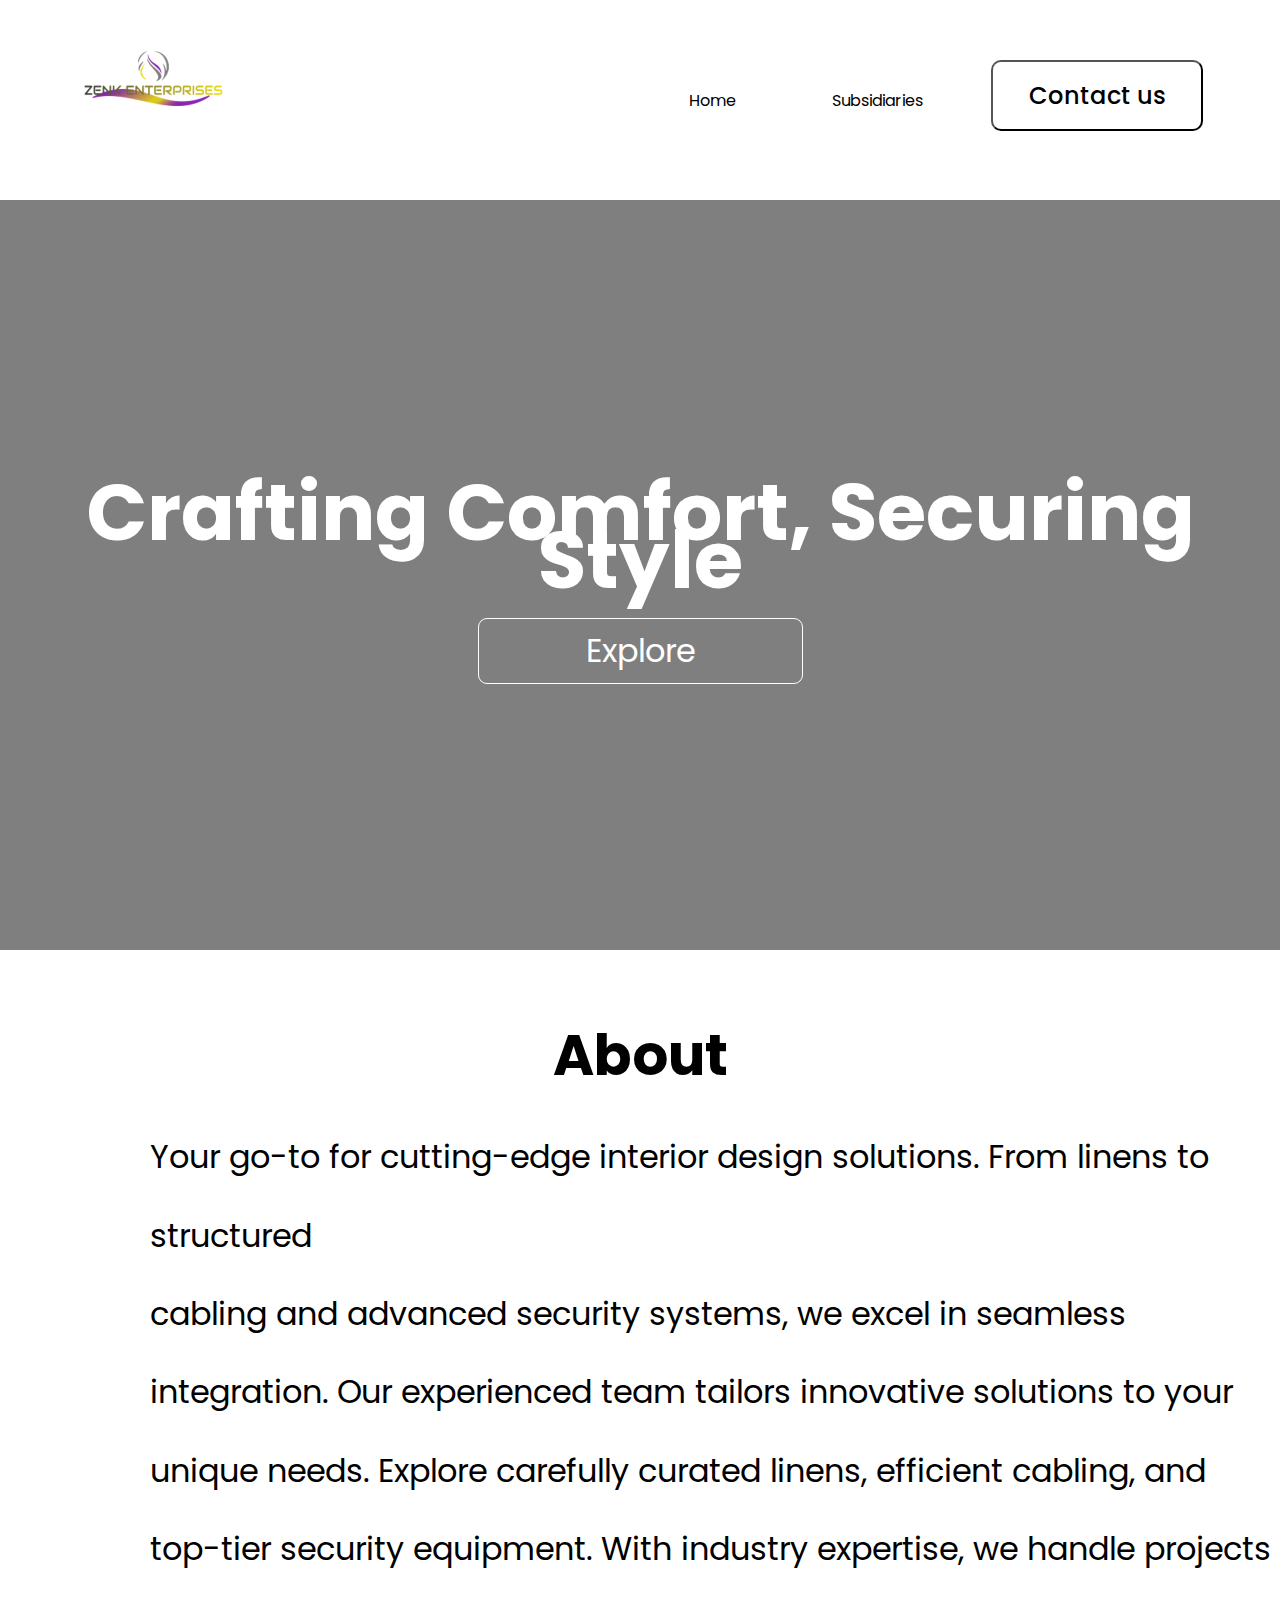
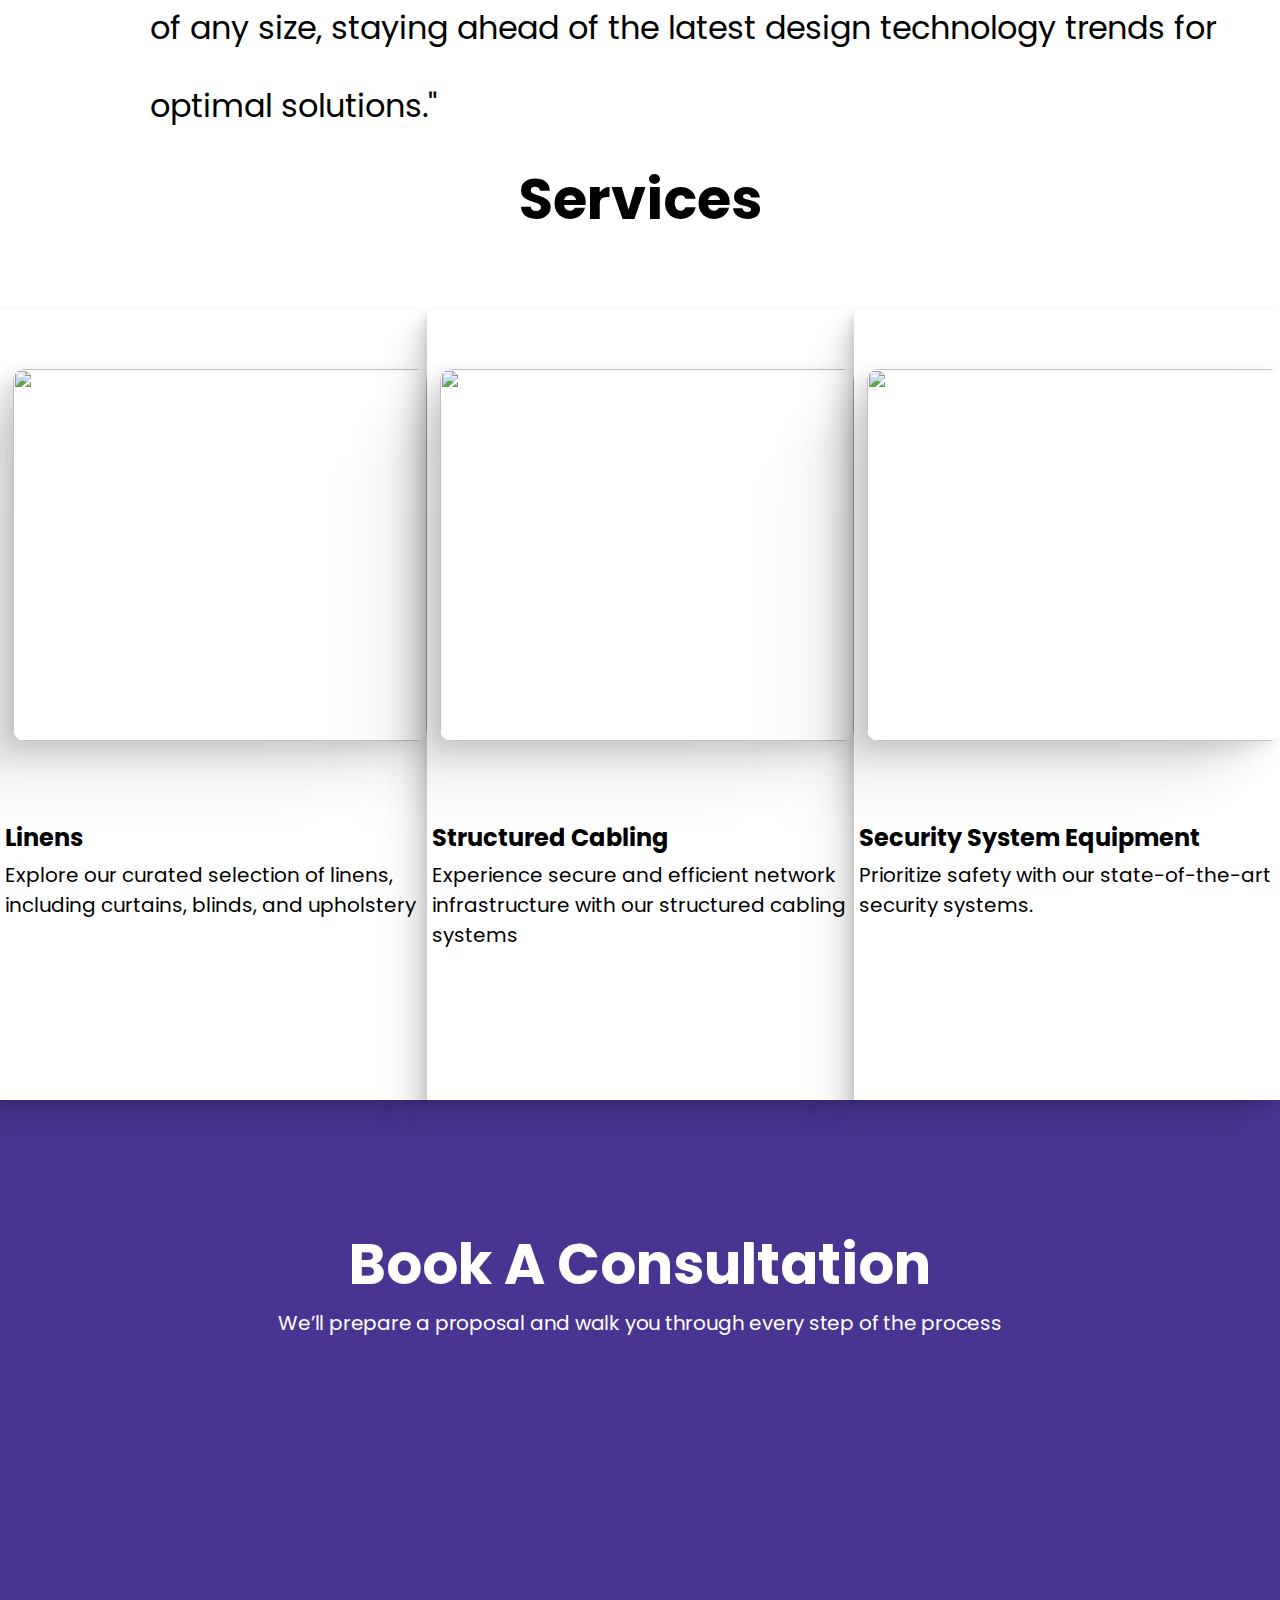
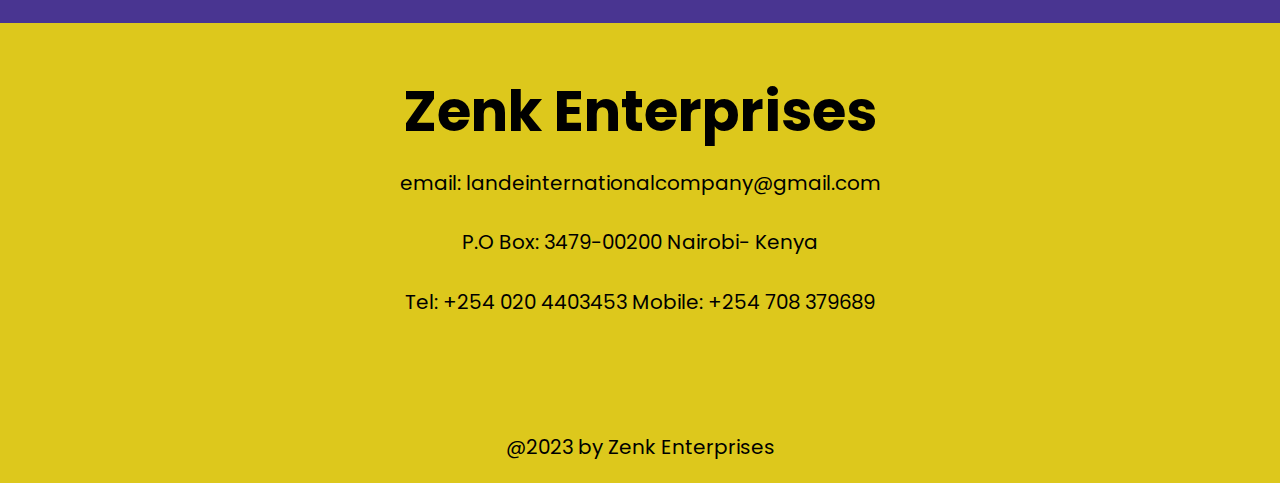
==== zenk.html @ 5ab0c8b9 "zenk" ====
<!DOCTYPE html>
<html lang="en">
<head>
    <meta charset="UTF-8">
    <meta name="viewport" content="width=device-width, initial-scale=1.0">
    <title>Document</title>
    <link rel="stylesheet" href="/zenk.css">
    <link href="https://fonts.googleapis.com/css2?family=Playfair+Display&family=Poppins:ital,wght@0,200;0,300;0,400;0,700;1,200&display=swap" rel="stylesheet">
</head>
<body>
    <section class="header">
    <nav>
      <a href="zenk.html "><img src="/imgs/Zenk Logo.png " alt="logo"></a>
      <div class="links">
        <ul>
          <li><a href="">Home</a></li>
          <li><a href="#">Subsidiaries</a></li>
          <button>Contact us</button>
             
        </ul>
      </div>
       
   </div>
    </nav>

  </section>

  <section class="hero">
    <div class="herotext">
      <h1>Crafting Comfort, Securing Style</h1>
      <button>Explore</button>
    </div>

    
  
</section>


<section class="about">
    <h2>About</h2>

    <p class="aboutcontent">
        Your go-to for cutting-edge interior design solutions. From linens to structured <br> cabling and advanced security systems, we excel in seamless integration. Our experienced team tailors innovative solutions to your unique needs. Explore carefully curated linens, efficient cabling, and top-tier security equipment. With industry expertise, we handle projects of any size, staying ahead of the latest design technology trends for optimal solutions."
        
    </p>

   

  </section>

   <section class="pic2">
    <img src="/imgs/mazen 4.avif.png" alt="">
   </section>

   <h3>Services</h3>

   <section class="recentprojects">

    <div class="projectframe">
      <img src="/imgs/zenk service 1.avif.png" alt="" class="img">
      <h4>Linens</h4>
      <p>Explore our curated selection of linens, including curtains, blinds, and upholstery </p>
      
    </div>
  
    <div class="projectframe">
      <img src="/imgs/zenk service 2.avif.png" alt="" class="img">
      <h4> Structured Cabling</h4>
      <p>Experience secure and efficient network infrastructure with our structured cabling systems</p>
      
    </div>
  
    <div class="projectframe">
      <img src="/imgs/zenk service 3.avif.png" alt="" class="img">
      <h4>Security System Equipment</h4>
      <p> Prioritize safety with our state-of-the-art security systems.</p>
      
  
      
  
  
    </div>
  
  </section>




  <section class="book">
    <h5> Book A Consultation </h5>
    <p class="BK">We’ll prepare a proposal and walk you through every step of the process</p>
    
  </section>


 <footer>
  <h6>Zenk Enterprises</h6>
  <p class="footertext">email: landeinternationalcompany@gmail.com</p>
  <p class="footertext">P.O Box: 3479-00200 Nairobi- Kenya</p>
  <p class="footertext">Tel: +254 020 4403453
    Mobile: +254 708 379689</p>
  <p class="footertext2 ">@2023 by Zenk Enterprises</p>
 </footer>

  


  

</body>
</html>
---- zenk.css ----
*{
    margin: 0;
    padding: 0;
    font-family: 'poppins' ;
   }


   nav{
    display: flex;
    padding: 2% 6%;
    justify-content: space-between;
    align-items: center;
  }

  nav ul li{
    display: inline;
    list-style-type: none;
    padding:28px;
    position: relative;
    float: left;
    margin-right:40px;
  }

  nav ul li a{
    text-decoration: none;
    color: black;
   } 


   nav ul button {
    
    color: black;
    text-align: center;
    font-family: Poppins;
    font-size: 24px;
    font-style: normal;
    font-weight: 500;
    line-height: normal;
    width: 212px;
    height: 71.756px;
    background-color: transparent;
    border-radius: 10px;
    
    
   } 


   .hero{
    
    height: 750px;
    background-repeat: fill;
    background: linear-gradient(0deg, rgba(0, 0, 0, 0.40) 0%, rgba(0, 0, 0, 0.40) 100%), url(/imgs/zenk\ hero.png), lightgray 0px -1169.15px / 100% 317.224% no-repeat  ;
    
    
    
   }

    .herotext {
    
    height: 73px;
    flex-direction: column;
    justify-content: center;
    font-size: 40px;
    font-weight: 600;
    line-height: 48px;
    letter-spacing: 0em;
    text-align: center;
    
   }

   .herotext h1{
    padding-top: 288px;
    color: white;
   }

   .herotext button{
    width: 325px;
    height: 66px;
    top: 395px;
    left: 554px;
    border: 1px;
    margin-top: 34px;
    background: transparent;
    border: 1px solid white ;
    border-radius: 9px;
    color: white;
    font-size: 32px;
    
   }


   .about h2{
    font-size: 56px;
    text-align: center;
    margin-top: 63px;
    
  }

  .aboutcontent{ 
    font-size: 32px;
    height: 546px;
    line-height: 245.071%;
    padding-left: 150px;
    margin-top: 20px;
  }


  hr{
    
    left: 40px;
    border: 1px solid black;
    margin: 40px;
    
  }

 .pic2{
  
  width: 1360px;
  object-fit: cover;
  
  
 }

 h3{
  text-align: center;
  font-size: 56px;
  padding: 68px;
 }



 .recentprojects{
  display: flex;
  justify-content: space-around;
  
}
.projectframe{
  width: 440px;
  height: 790px;
  background: #FFF;
  box-shadow: -3px 3px 8px 0px rgba(0, 0, 0, 0.10), -11px 11px 15px 0px rgba(0, 0, 0, 0.09), -25px 25px 21px 0px rgba(0, 0, 0, 0.05), -44px 44px 25px 0px rgba(0, 0, 0, 0.01), -68px 68px 27px 0px rgba(0, 0, 0, 0.00);
  
  
  
  
}
.img{
  width: 414px;
  height: 372px;
  border-radius: 12px;  
  box-shadow: -6px 5px 18px 0px rgba(0, 0, 0, 0.10), -25px 20px 32px 0px rgba(0, 0, 0, 0.09), -57px 46px 44px 0px rgba(0, 0, 0, 0.05), -101px 81px 52px 0px rgba(0, 0, 0, 0.01), -157px 127px 57px 0px rgba(0, 0, 0, 0.00);
 margin-left: 13px;
 margin-top: 59px;
 margin-bottom: 74px;
 object-fit: cover;
 

 }

.projectframe h4{
 color: #000;
 margin: 5px ;
 font-family: Poppins;
 font-size: 24px;
 font-style: normal;
 font-weight: 700;
 line-height: normal;
}
.projectframe p{
 color: #000;
 margin: 5px ;
 font-style: normal; 
 line-height: normal;
 font-size: 20px;
 

}


.book{
  background: #493591;
  height: 447px;
  padding-top: 76px;
}

h5{
  text-align: center;
  font-size: 56px;
  color: white;
  padding-top: 46px;
}


.BK{
  
  color: #FFF;
  text-align: center;
  font-family: Poppins;
  font-size: 20px;
  font-style: normal;
  font-weight: 400;
  line-height: 168.8%; /* 33.76px */
  letter-spacing: -0.22px;
  
  
  
}

footer{
  background: #DDC81C;
  height: 460px;
}

h6{
  text-align: center;
  font-size: 56px; 
  padding-top: 46px;
}


.footertext{
  text-align: center;
  color: #000;
  font-size: 20px;
  font-style: normal; 
  line-height: 296.25%;
  
}
.footertext2{
  text-align: center;
  color: #000;
  font-size: 20px;
  font-style: normal; 
  padding-top: 100px;
  
}
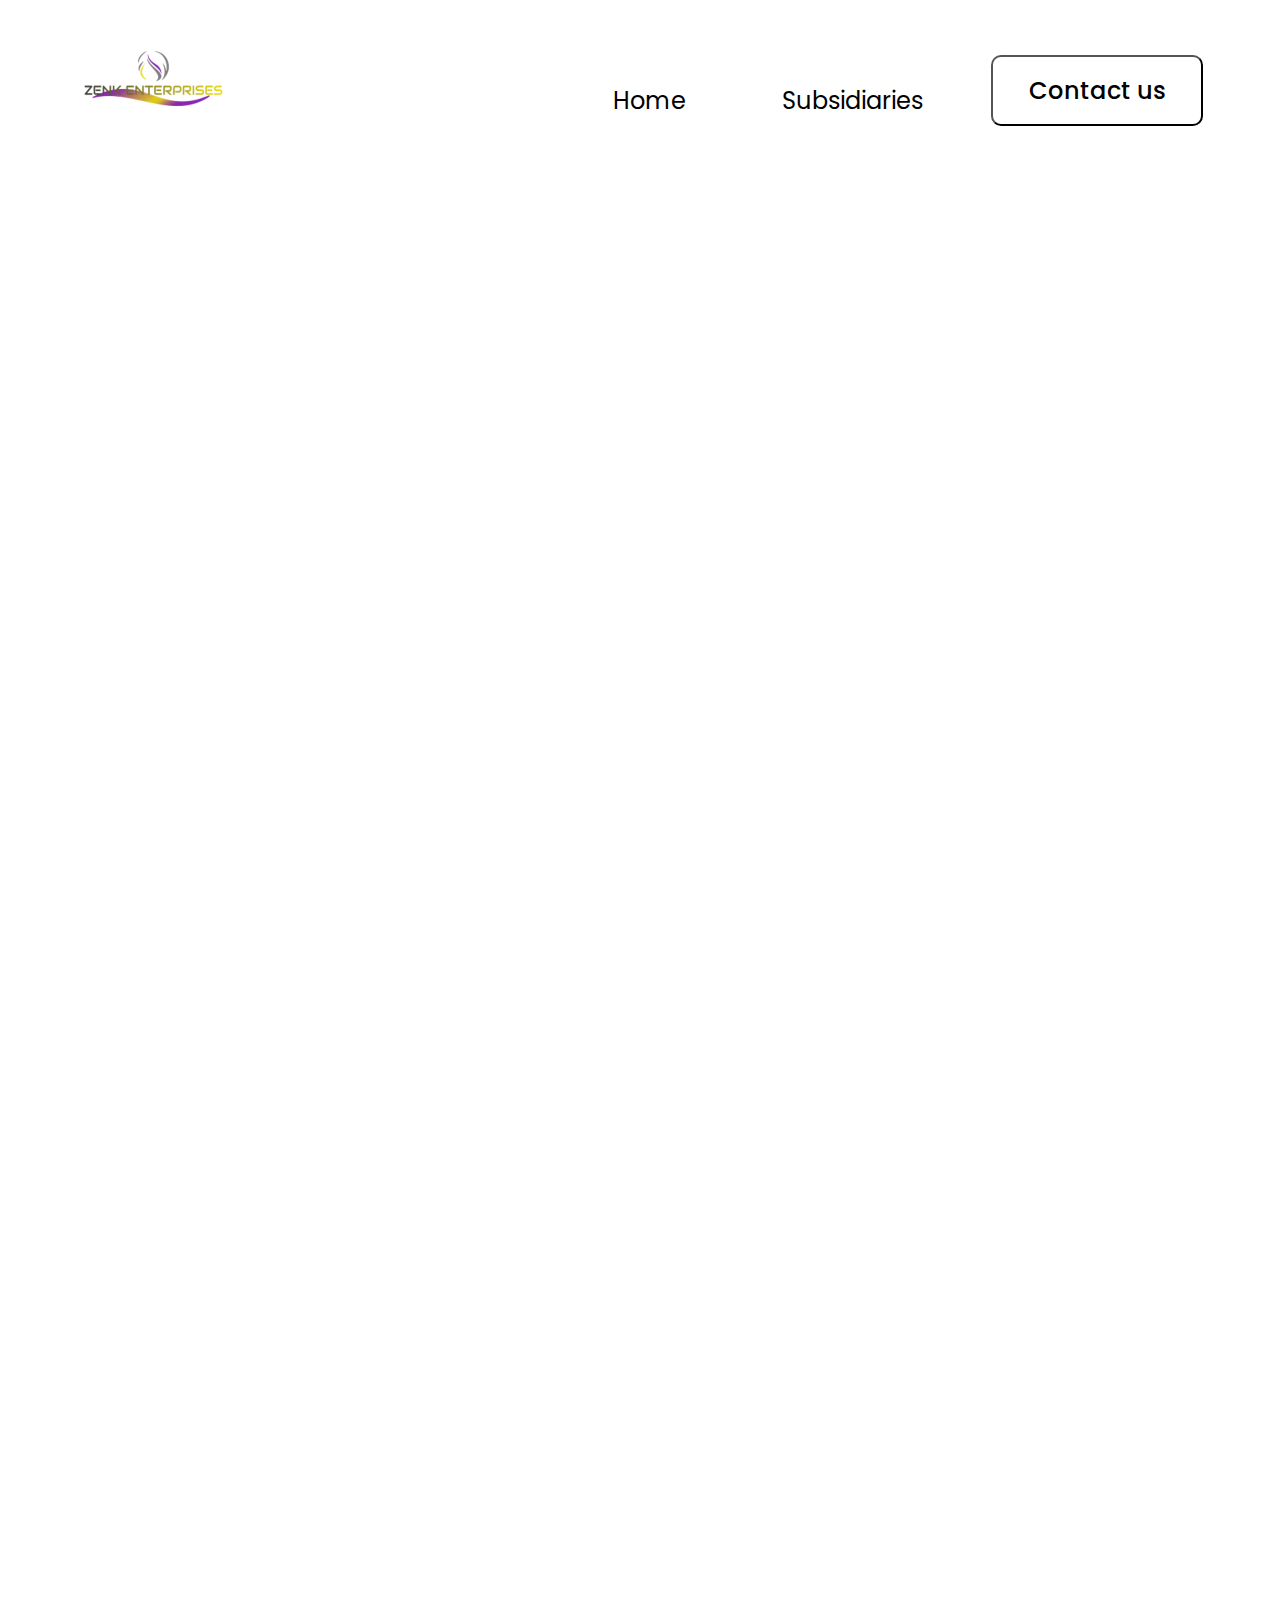
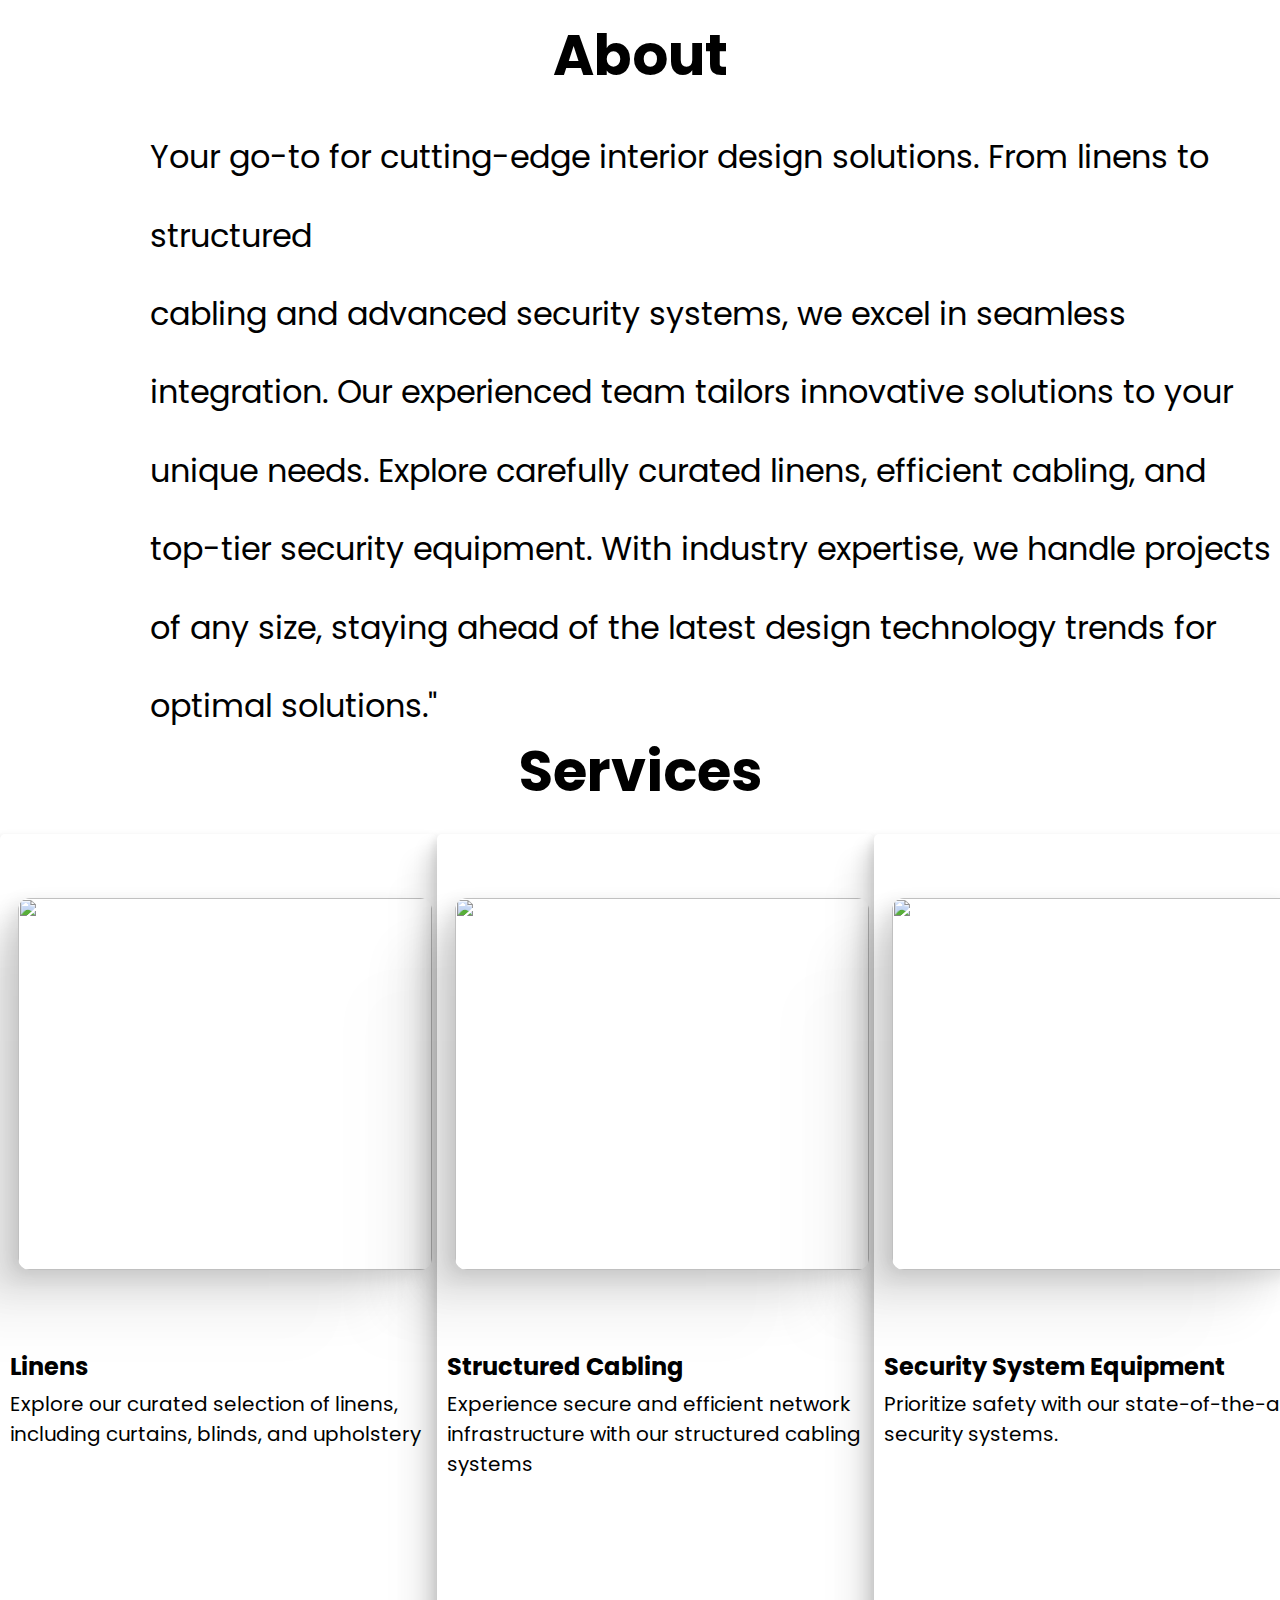
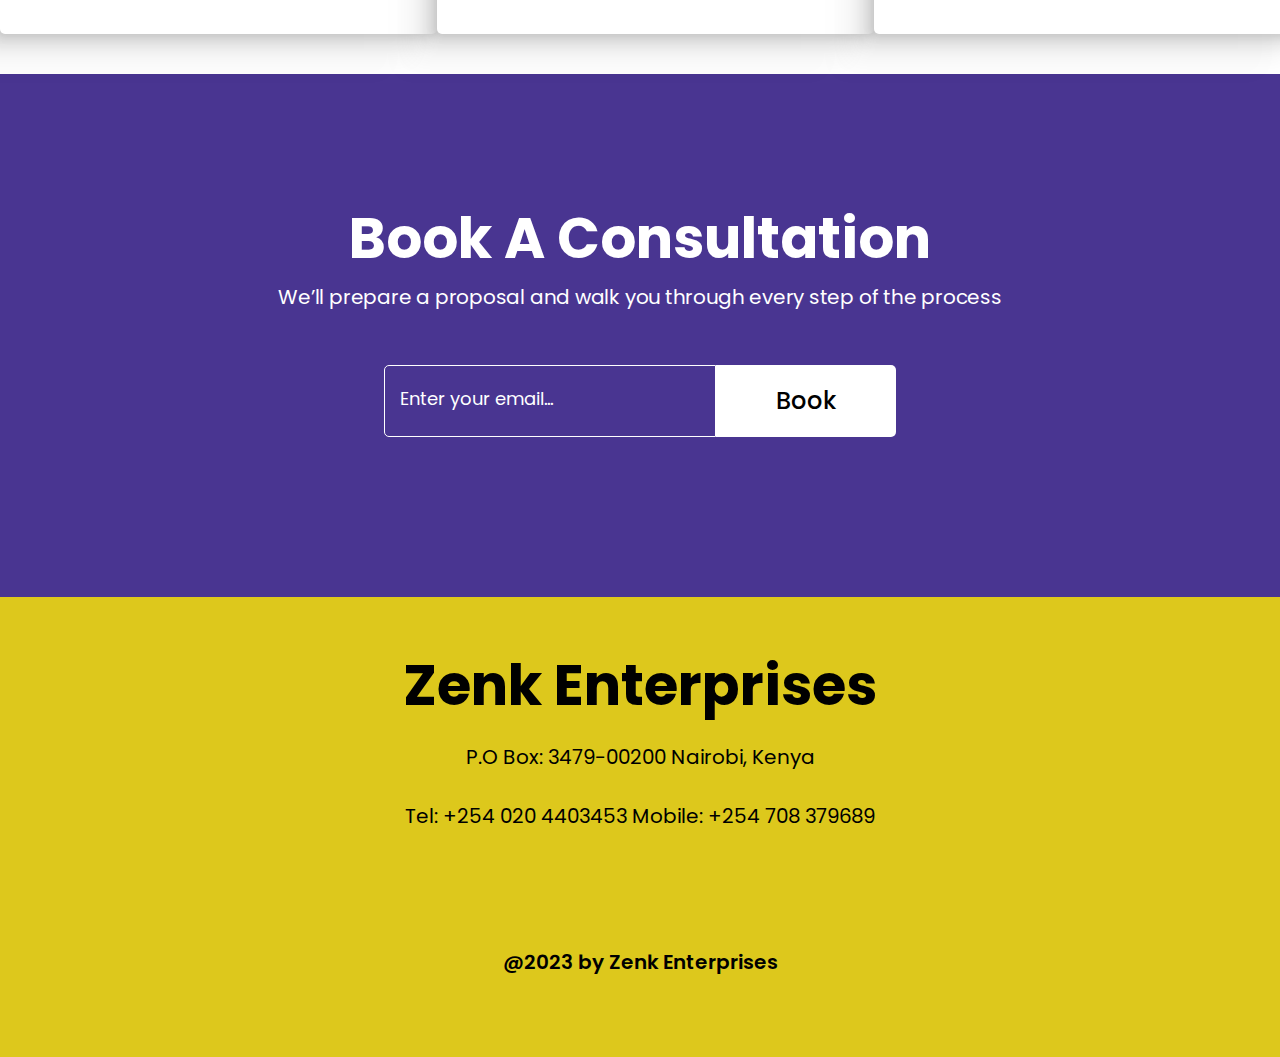
==== commit 766dc935: "Updated html & CSS files" ====
--- a/zenk.html
+++ b/zenk.html
@@ -1,111 +1,109 @@
 <!DOCTYPE html>
 <html lang="en">
-<head>
-    <meta charset="UTF-8">
-    <meta name="viewport" content="width=device-width, initial-scale=1.0">
-    <title>Document</title>
-    <link rel="stylesheet" href="/zenk.css">
-    <link href="https://fonts.googleapis.com/css2?family=Playfair+Display&family=Poppins:ital,wght@0,200;0,300;0,400;0,700;1,200&display=swap" rel="stylesheet">
-</head>
-<body>
+  <head>
+    <meta charset="UTF-8" />
+    <meta name="viewport" content="width=device-width, initial-scale=1.0" />
+    <title>Zenk Enterprises</title>
+    <link rel="stylesheet" href="zenk.css" />
+    <link
+      href="https://fonts.googleapis.com/css2?family=Playfair+Display&family=Poppins:ital,wght@0,200;0,300;0,400;0,700;1,200&display=swap"
+      rel="stylesheet"
+    />
+  </head>
+  <body>
     <section class="header">
-    <nav>
-      <a href="zenk.html "><img src="/imgs/Zenk Logo.png " alt="logo"></a>
-      <div class="links">
-        <ul>
-          <li><a href="">Home</a></li>
-          <li><a href="#">Subsidiaries</a></li>
-          <button>Contact us</button>
-             
-        </ul>
+      <nav>
+        <a href="zenk.html "><img src="imgs/Zenk Logo.png" alt="logo" /></a>
+        <div class="links">
+          <ul>
+            <li><a href="#">Home</a></li>
+            <li><a href="index.html">Subsidiaries</a></li>
+            <button>Contact us</button>
+          </ul>
+        </div>
+      </nav>
+    </section>
+
+    <section class="hero">
+      <div class="herotext">
+        <h1>Crafting Comfort, Securing Style</h1>
+        <button>Explore</button>
       </div>
-       
-   </div>
-    </nav>
+    </section>
 
-  </section>
+    <!-- About Zenk -->
+    <section class="about">
+      <h2>About</h2>
 
-  <section class="hero">
-    <div class="herotext">
-      <h1>Crafting Comfort, Securing Style</h1>
-      <button>Explore</button>
-    </div>
+      <p class="aboutcontent">
+        Your go-to for cutting-edge interior design solutions. From linens to
+        structured <br />
+        cabling and advanced security systems, we excel in seamless integration.
+        Our experienced team tailors innovative solutions to your unique needs.
+        Explore carefully curated linens, efficient cabling, and top-tier
+        security equipment. With industry expertise, we handle projects of any
+        size, staying ahead of the latest design technology trends for optimal
+        solutions."
+      </p>
+    </section>
 
-    
-  
-</section>
+    <section class="pic2">
+      <img src="imgs/mazen 4.avif.png" alt="" />
+    </section>
 
+    <!-- Services -->
+    <h3>Services</h3>
 
-<section class="about">
-    <h2>About</h2>
+    <section class="zenkservices">
+      <div class="projects">
+        <img src="imgs/zenk service 1.avif.png" alt="" class="img" />
+        <h4>Linens</h4>
+        <p>
+          Explore our curated selection of linens, including curtains, blinds,
+          and upholstery
+        </p>
+      </div>
 
-    <p class="aboutcontent">
-        Your go-to for cutting-edge interior design solutions. From linens to structured <br> cabling and advanced security systems, we excel in seamless integration. Our experienced team tailors innovative solutions to your unique needs. Explore carefully curated linens, efficient cabling, and top-tier security equipment. With industry expertise, we handle projects of any size, staying ahead of the latest design technology trends for optimal solutions."
-        
-    </p>
+      <div class="projects">
+        <img src="imgs/zenk service 2.avif.png" alt="" class="img" />
+        <h4>Structured Cabling</h4>
+        <p>
+          Experience secure and efficient network infrastructure with our
+          structured cabling systems
+        </p>
+      </div>
 
-   
+      <div class="projects">
+        <img src="imgs/zenk service 3.avif.png" alt="" class="img" />
+        <h4>Security System Equipment</h4>
+        <p>Prioritize safety with our state-of-the-art security systems.</p>
+      </div>
+    </section>
 
-  </section>
+    <!-- Book -->
+    <section class="book">
+      <h5>Book A Consultation</h5>
+      <p class="BK">
+        We’ll prepare a proposal and walk you through every step of the process
+      </p>
 
-   <section class="pic2">
-    <img src="/imgs/mazen 4.avif.png" alt="">
-   </section>
+      <form action="">
+        <input
+          type="email"
+          class="emailInput"
+          placeholder="Enter your email..."
+        /><br />
+        <input type="submit" value="Book" class="BookBtn" />
+      </form>
+    </section>
 
-   <h3>Services</h3>
-
-   <section class="recentprojects">
-
-    <div class="projectframe">
-      <img src="/imgs/zenk service 1.avif.png" alt="" class="img">
-      <h4>Linens</h4>
-      <p>Explore our curated selection of linens, including curtains, blinds, and upholstery </p>
-      
-    </div>
-  
-    <div class="projectframe">
-      <img src="/imgs/zenk service 2.avif.png" alt="" class="img">
-      <h4> Structured Cabling</h4>
-      <p>Experience secure and efficient network infrastructure with our structured cabling systems</p>
-      
-    </div>
-  
-    <div class="projectframe">
-      <img src="/imgs/zenk service 3.avif.png" alt="" class="img">
-      <h4>Security System Equipment</h4>
-      <p> Prioritize safety with our state-of-the-art security systems.</p>
-      
-  
-      
-  
-  
-    </div>
-  
-  </section>
-
-
-
-
-  <section class="book">
-    <h5> Book A Consultation </h5>
-    <p class="BK">We’ll prepare a proposal and walk you through every step of the process</p>
-    
-  </section>
-
-
- <footer>
-  <h6>Zenk Enterprises</h6>
-  <p class="footertext">email: landeinternationalcompany@gmail.com</p>
-  <p class="footertext">P.O Box: 3479-00200 Nairobi- Kenya</p>
-  <p class="footertext">Tel: +254 020 4403453
-    Mobile: +254 708 379689</p>
-  <p class="footertext2 ">@2023 by Zenk Enterprises</p>
- </footer>
-
-  
-
-
-  
-
-</body>
-</html>+    <!-- Footer -->
+    <footer>
+      <h6>Zenk Enterprises</h6>
+      <!-- <p class="footertext">email: zenkenterpriseslimited@gmail.com</p> -->
+      <p class="footertext">P.O Box: 3479-00200 Nairobi, Kenya</p>
+      <p class="footertext">Tel: +254 020 4403453 Mobile: +254 708 379689</p>
+      <p class="footertext2">@2023 by Zenk Enterprises</p>
+    </footer>
+  </body>
+</html>
--- a/zenk.css
+++ b/zenk.css
@@ -1,236 +1,253 @@
-*{
-    margin: 0;
-    padding: 0;
-    font-family: 'poppins' ;
-   }
-
-
-   nav{
-    display: flex;
-    padding: 2% 6%;
-    justify-content: space-between;
-    align-items: center;
-  }
-
-  nav ul li{
-    display: inline;
-    list-style-type: none;
-    padding:28px;
-    position: relative;
-    float: left;
-    margin-right:40px;
-  }
-
-  nav ul li a{
-    text-decoration: none;
-    color: black;
-   } 
-
-
-   nav ul button {
-    
-    color: black;
-    text-align: center;
-    font-family: Poppins;
-    font-size: 24px;
-    font-style: normal;
-    font-weight: 500;
-    line-height: normal;
-    width: 212px;
-    height: 71.756px;
-    background-color: transparent;
-    border-radius: 10px;
-    
-    
-   } 
-
-
-   .hero{
-    
-    height: 750px;
-    background-repeat: fill;
-    background: linear-gradient(0deg, rgba(0, 0, 0, 0.40) 0%, rgba(0, 0, 0, 0.40) 100%), url(/imgs/zenk\ hero.png), lightgray 0px -1169.15px / 100% 317.224% no-repeat  ;
-    
-    
-    
-   }
-
-    .herotext {
-    
-    height: 73px;
-    flex-direction: column;
-    justify-content: center;
-    font-size: 40px;
-    font-weight: 600;
-    line-height: 48px;
-    letter-spacing: 0em;
-    text-align: center;
-    
-   }
-
-   .herotext h1{
-    padding-top: 288px;
-    color: white;
-   }
-
-   .herotext button{
-    width: 325px;
-    height: 66px;
-    top: 395px;
-    left: 554px;
-    border: 1px;
-    margin-top: 34px;
-    background: transparent;
-    border: 1px solid white ;
-    border-radius: 9px;
-    color: white;
-    font-size: 32px;
-    
-   }
-
-
-   .about h2{
-    font-size: 56px;
-    text-align: center;
-    margin-top: 63px;
-    
-  }
-
-  .aboutcontent{ 
-    font-size: 32px;
-    height: 546px;
-    line-height: 245.071%;
-    padding-left: 150px;
-    margin-top: 20px;
-  }
-
-
-  hr{
-    
-    left: 40px;
-    border: 1px solid black;
-    margin: 40px;
-    
-  }
-
- .pic2{
-  
-  width: 1360px;
-  object-fit: cover;
-  
-  
- }
-
- h3{
-  text-align: center;
-  font-size: 56px;
-  padding: 68px;
- }
-
-
-
- .recentprojects{
+* {
+  margin: 0;
+  padding: 0;
+  font-family: "poppins";
+}
+
+nav {
+  display: flex;
+  padding: 2% 6%;
+  justify-content: space-between;
+  align-items: center;
+}
+
+nav ul li {
+  display: inline;
+  list-style-type: none;
+  padding: 28px;
+  position: relative;
+  float: left;
+  margin-right: 40px;
+}
+
+nav ul li a {
+  text-decoration: none;
+  color: black;
+  font-size: 24px;
+}
+
+nav ul button {
+  color: black;
+  text-align: center;
+  font-family: Poppins;
+  font-size: 24px;
+  font-style: normal;
+  font-weight: 500;
+  line-height: normal;
+  width: 212px;
+  height: 71.756px;
+  background-color: transparent;
+  border-radius: 10px;
+}
+
+.hero {
+  background-repeat: no-repeat;
+  background-image: url(imgs/zenk\ hero.png);
+  background-color: linear-gradient(
+    90deg,
+    rgba(0, 0, 0, 3) 0%,
+    rgba(0, 0, 0, 3) 100%
+  );
+  min-height: 150vh;
+  /* width: 100%; */
+  background-position: bottom;
+  background-repeat: no-repeat; /* Do not repeat the image */
+  background-size: cover; /* Resize the background image to cover the entire container */
+}
+
+.herotext {
+  height: 73px;
+  flex-direction: column;
+  justify-content: center;
+  font-size: 40px;
+  font-weight: 600;
+  line-height: 48px;
+  letter-spacing: 0em;
+  text-align: center;
+  position: relative;
+  top: -100px;
+}
+
+.herotext h1 {
+  padding-top: 288px;
+  color: white;
+}
+
+.herotext button {
+  width: 325px;
+  height: 66px;
+  top: 395px;
+  left: 554px;
+  border: 1px;
+  margin-top: 34px;
+  background: transparent;
+  border: 1px solid white;
+  border-radius: 9px;
+  color: white;
+  font-size: 32px;
+}
+
+.about h2 {
+  font-size: 56px;
+  text-align: center;
+  margin-top: 63px;
+}
+
+.aboutcontent {
+  font-size: 32px;
+  height: 546px;
+  line-height: 245.071%;
+  padding-left: 150px;
+  margin-top: 20px;
+}
+
+hr {
+  left: 40px;
+  border: 1px solid black;
+  margin: 40px;
+}
+
+.pic2 img {
+  width: 100%;
+}
+
+h3 {
+  text-align: center;
+  font-size: 56px;
+  margin: 40px 20px 20px 20px;
+}
+
+.zenkservices {
   display: flex;
   justify-content: space-around;
-  
-}
-.projectframe{
+  margin-bottom: 40px;
+}
+.projects {
   width: 440px;
   height: 790px;
-  background: #FFF;
-  box-shadow: -3px 3px 8px 0px rgba(0, 0, 0, 0.10), -11px 11px 15px 0px rgba(0, 0, 0, 0.09), -25px 25px 21px 0px rgba(0, 0, 0, 0.05), -44px 44px 25px 0px rgba(0, 0, 0, 0.01), -68px 68px 27px 0px rgba(0, 0, 0, 0.00);
-  
-  
-  
-  
-}
-.img{
+  background: #fff;
+  border-radius: 5px;
+  padding: 5px;
+  box-shadow: -3px 3px 8px 0px rgba(0, 0, 0, 0.1),
+    -11px 11px 15px 0px rgba(0, 0, 0, 0.09),
+    -25px 25px 21px 0px rgba(0, 0, 0, 0.05),
+    -44px 44px 25px 0px rgba(0, 0, 0, 0.01),
+    -68px 68px 27px 0px rgba(0, 0, 0, 0);
+}
+.img {
   width: 414px;
   height: 372px;
-  border-radius: 12px;  
-  box-shadow: -6px 5px 18px 0px rgba(0, 0, 0, 0.10), -25px 20px 32px 0px rgba(0, 0, 0, 0.09), -57px 46px 44px 0px rgba(0, 0, 0, 0.05), -101px 81px 52px 0px rgba(0, 0, 0, 0.01), -157px 127px 57px 0px rgba(0, 0, 0, 0.00);
- margin-left: 13px;
- margin-top: 59px;
- margin-bottom: 74px;
- object-fit: cover;
- 
-
- }
-
-.projectframe h4{
- color: #000;
- margin: 5px ;
- font-family: Poppins;
- font-size: 24px;
- font-style: normal;
- font-weight: 700;
- line-height: normal;
-}
-.projectframe p{
- color: #000;
- margin: 5px ;
- font-style: normal; 
- line-height: normal;
- font-size: 20px;
- 
-
-}
-
-
-.book{
+  border-radius: 12px;
+  box-shadow: -6px 5px 18px 0px rgba(0, 0, 0, 0.1),
+    -25px 20px 32px 0px rgba(0, 0, 0, 0.09),
+    -57px 46px 44px 0px rgba(0, 0, 0, 0.05),
+    -101px 81px 52px 0px rgba(0, 0, 0, 0.01),
+    -157px 127px 57px 0px rgba(0, 0, 0, 0);
+  margin-left: 13px;
+  margin-top: 59px;
+  margin-bottom: 74px;
+  object-fit: cover;
+}
+
+.projects h4 {
+  color: #000;
+  margin: 5px;
+  font-family: Poppins;
+  font-size: 24px;
+  font-style: normal;
+  font-weight: 700;
+  line-height: normal;
+}
+.projects p {
+  color: #000;
+  margin: 5px;
+  font-style: normal;
+  line-height: normal;
+  font-size: 20px;
+}
+
+.book {
   background: #493591;
   height: 447px;
   padding-top: 76px;
 }
 
-h5{
+.book form {
+  display: flex;
+  justify-content: center;
+  margin: 50px;
+}
+
+input[type="email"] {
+  border-radius: 5px 0px 0px 5px;
+  padding: 15px;
+  width: 300px;
+  background: none;
+  border: none;
+  border: 1px solid #fff;
+}
+
+::placeholder {
+  color: #fff;
+  font-size: 18px;
+}
+
+input[type="submit"] {
+  color: black;
+  text-align: center;
+  font-family: Poppins;
+  font-size: 24px;
+  font-style: normal;
+  font-weight: 500;
+  line-height: normal;
+  width: 180px;
+  height: 71.756px;
+  background-color: #fff;
+  border: none;
+  border-radius: 0px 5px 5px 0px;
+}
+
+h5 {
   text-align: center;
   font-size: 56px;
   color: white;
   padding-top: 46px;
 }
 
-
-.BK{
-  
-  color: #FFF;
+.BK {
+  color: #fff;
   text-align: center;
   font-family: Poppins;
   font-size: 20px;
   font-style: normal;
   font-weight: 400;
-  line-height: 168.8%; /* 33.76px */
+  line-height: 168.8%;
   letter-spacing: -0.22px;
-  
-  
-  
-}
-
-footer{
-  background: #DDC81C;
+}
+
+footer {
+  background: #ddc81c;
   height: 460px;
 }
 
-h6{
-  text-align: center;
-  font-size: 56px; 
+h6 {
+  text-align: center;
+  font-size: 56px;
   padding-top: 46px;
 }
 
-
-.footertext{
-  text-align: center;
-  color: #000;
-  font-size: 20px;
-  font-style: normal; 
+.footertext {
+  text-align: center;
+  color: #000;
+  font-size: 20px;
+  font-style: normal;
   line-height: 296.25%;
-  
-}
-.footertext2{
-  text-align: center;
-  color: #000;
-  font-size: 20px;
-  font-style: normal; 
+}
+.footertext2 {
+  text-align: center;
+  color: #000;
+  font-size: 20px;
+  font-style: normal;
+  font-weight: 600;
   padding-top: 100px;
-  
-}+}
